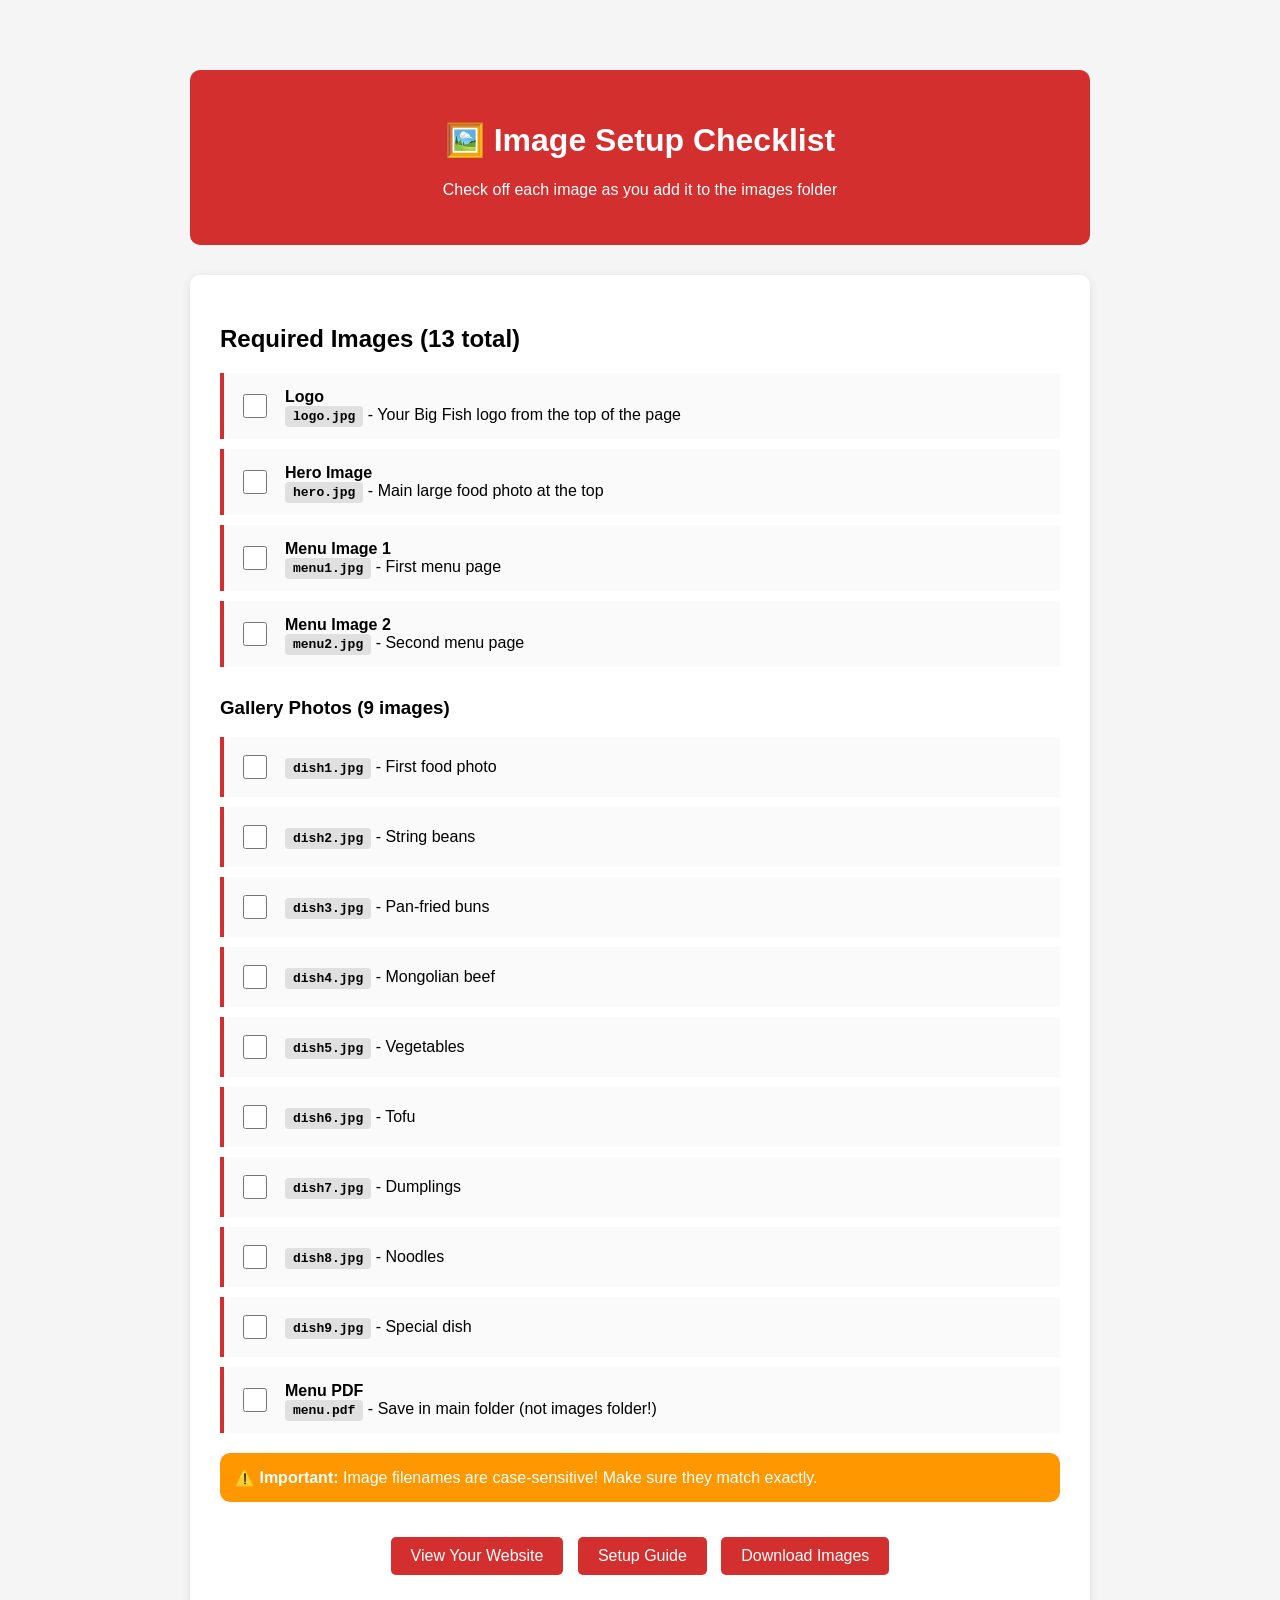
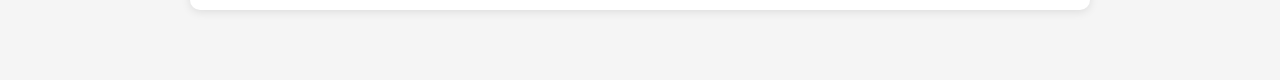
==== IMAGE-SETUP-HELPER.html @ f3a39eae "Add files via upload" ====
<!DOCTYPE html>
<html lang="en">
<head>
    <meta charset="UTF-8">
    <meta name="viewport" content="width=device-width, initial-scale=1.0">
    <title>Image Setup Helper - Big Fish</title>
    <style>
        body {
            font-family: Arial, sans-serif;
            max-width: 900px;
            margin: 50px auto;
            padding: 20px;
            background: #f5f5f5;
        }
        .header {
            background: #d32f2f;
            color: white;
            padding: 30px;
            border-radius: 10px;
            margin-bottom: 30px;
            text-align: center;
        }
        .checklist {
            background: white;
            padding: 30px;
            border-radius: 10px;
            box-shadow: 0 2px 10px rgba(0,0,0,0.1);
        }
        .item {
            padding: 15px;
            margin: 10px 0;
            border-left: 4px solid #d32f2f;
            background: #fafafa;
            display: flex;
            align-items: center;
            gap: 15px;
        }
        .checkbox {
            width: 24px;
            height: 24px;
            cursor: pointer;
        }
        .item-text {
            flex: 1;
        }
        .filename {
            font-family: monospace;
            background: #e0e0e0;
            padding: 3px 8px;
            border-radius: 4px;
            font-weight: bold;
        }
        .status {
            background: #4caf50;
            color: white;
            padding: 15px;
            border-radius: 10px;
            margin-top: 20px;
            text-align: center;
            font-weight: bold;
        }
        .warning {
            background: #ff9800;
            color: white;
            padding: 15px;
            border-radius: 10px;
            margin-top: 20px;
        }
        .link-button {
            display: inline-block;
            background: #d32f2f;
            color: white;
            padding: 10px 20px;
            text-decoration: none;
            border-radius: 5px;
            margin: 5px;
        }
        .link-button:hover {
            background: #c62828;
        }
    </style>
</head>
<body>
    <div class="header">
        <h1>🖼️ Image Setup Checklist</h1>
        <p>Check off each image as you add it to the images folder</p>
    </div>

    <div class="checklist">
        <h2>Required Images (13 total)</h2>
        
        <div class="item">
            <input type="checkbox" class="checkbox" id="logo">
            <label for="logo" class="item-text">
                <strong>Logo</strong><br>
                <span class="filename">logo.jpg</span> - Your Big Fish logo from the top of the page
            </label>
        </div>

        <div class="item">
            <input type="checkbox" class="checkbox" id="hero">
            <label for="hero" class="item-text">
                <strong>Hero Image</strong><br>
                <span class="filename">hero.jpg</span> - Main large food photo at the top
            </label>
        </div>

        <div class="item">
            <input type="checkbox" class="checkbox" id="menu1">
            <label for="menu1" class="item-text">
                <strong>Menu Image 1</strong><br>
                <span class="filename">menu1.jpg</span> - First menu page
            </label>
        </div>

        <div class="item">
            <input type="checkbox" class="checkbox" id="menu2">
            <label for="menu2" class="item-text">
                <strong>Menu Image 2</strong><br>
                <span class="filename">menu2.jpg</span> - Second menu page
            </label>
        </div>

        <h3 style="margin-top: 30px;">Gallery Photos (9 images)</h3>

        <div class="item">
            <input type="checkbox" class="checkbox" id="dish1">
            <label for="dish1" class="item-text">
                <span class="filename">dish1.jpg</span> - First food photo
            </label>
        </div>

        <div class="item">
            <input type="checkbox" class="checkbox" id="dish2">
            <label for="dish2" class="item-text">
                <span class="filename">dish2.jpg</span> - String beans
            </label>
        </div>

        <div class="item">
            <input type="checkbox" class="checkbox" id="dish3">
            <label for="dish3" class="item-text">
                <span class="filename">dish3.jpg</span> - Pan-fried buns
            </label>
        </div>

        <div class="item">
            <input type="checkbox" class="checkbox" id="dish4">
            <label for="dish4" class="item-text">
                <span class="filename">dish4.jpg</span> - Mongolian beef
            </label>
        </div>

        <div class="item">
            <input type="checkbox" class="checkbox" id="dish5">
            <label for="dish5" class="item-text">
                <span class="filename">dish5.jpg</span> - Vegetables
            </label>
        </div>

        <div class="item">
            <input type="checkbox" class="checkbox" id="dish6">
            <label for="dish6" class="item-text">
                <span class="filename">dish6.jpg</span> - Tofu
            </label>
        </div>

        <div class="item">
            <input type="checkbox" class="checkbox" id="dish7">
            <label for="dish7" class="item-text">
                <span class="filename">dish7.jpg</span> - Dumplings
            </label>
        </div>

        <div class="item">
            <input type="checkbox" class="checkbox" id="dish8">
            <label for="dish8" class="item-text">
                <span class="filename">dish8.jpg</span> - Noodles
            </label>
        </div>

        <div class="item">
            <input type="checkbox" class="checkbox" id="dish9">
            <label for="dish9" class="item-text">
                <span class="filename">dish9.jpg</span> - Special dish
            </label>
        </div>

        <div class="item">
            <input type="checkbox" class="checkbox" id="pdf">
            <label for="pdf" class="item-text">
                <strong>Menu PDF</strong><br>
                <span class="filename">menu.pdf</span> - Save in main folder (not images folder!)
            </label>
        </div>

        <div id="status" style="display:none;" class="status">
            ✅ All images ready! You can now upload to Netlify!
        </div>

        <div class="warning">
            <strong>⚠️ Important:</strong> Image filenames are case-sensitive! Make sure they match exactly.
        </div>

        <div style="margin-top: 30px; text-align: center;">
            <a href="index.html" class="link-button">View Your Website</a>
            <a href="SETUP-GUIDE.md" class="link-button">Setup Guide</a>
            <a href="IMAGE-DOWNLOAD-GUIDE.md" class="link-button">Download Images</a>
        </div>
    </div>

    <script>
        // Track checkbox progress
        const checkboxes = document.querySelectorAll('.checkbox');
        const status = document.getElementById('status');

        function updateProgress() {
            const total = checkboxes.length;
            const checked = Array.from(checkboxes).filter(cb => cb.checked).length;
            
            if (checked === total) {
                status.style.display = 'block';
            } else {
                status.style.display = 'none';
            }
            
            // Save state
            localStorage.setItem('imageProgress', JSON.stringify(
                Array.from(checkboxes).map(cb => cb.checked)
            ));
        }

        // Restore saved state
        const saved = localStorage.getItem('imageProgress');
        if (saved) {
            const states = JSON.parse(saved);
            checkboxes.forEach((cb, i) => {
                cb.checked = states[i] || false;
            });
            updateProgress();
        }

        checkboxes.forEach(cb => {
            cb.addEventListener('change', updateProgress);
        });
    </script>
</body>
</html>
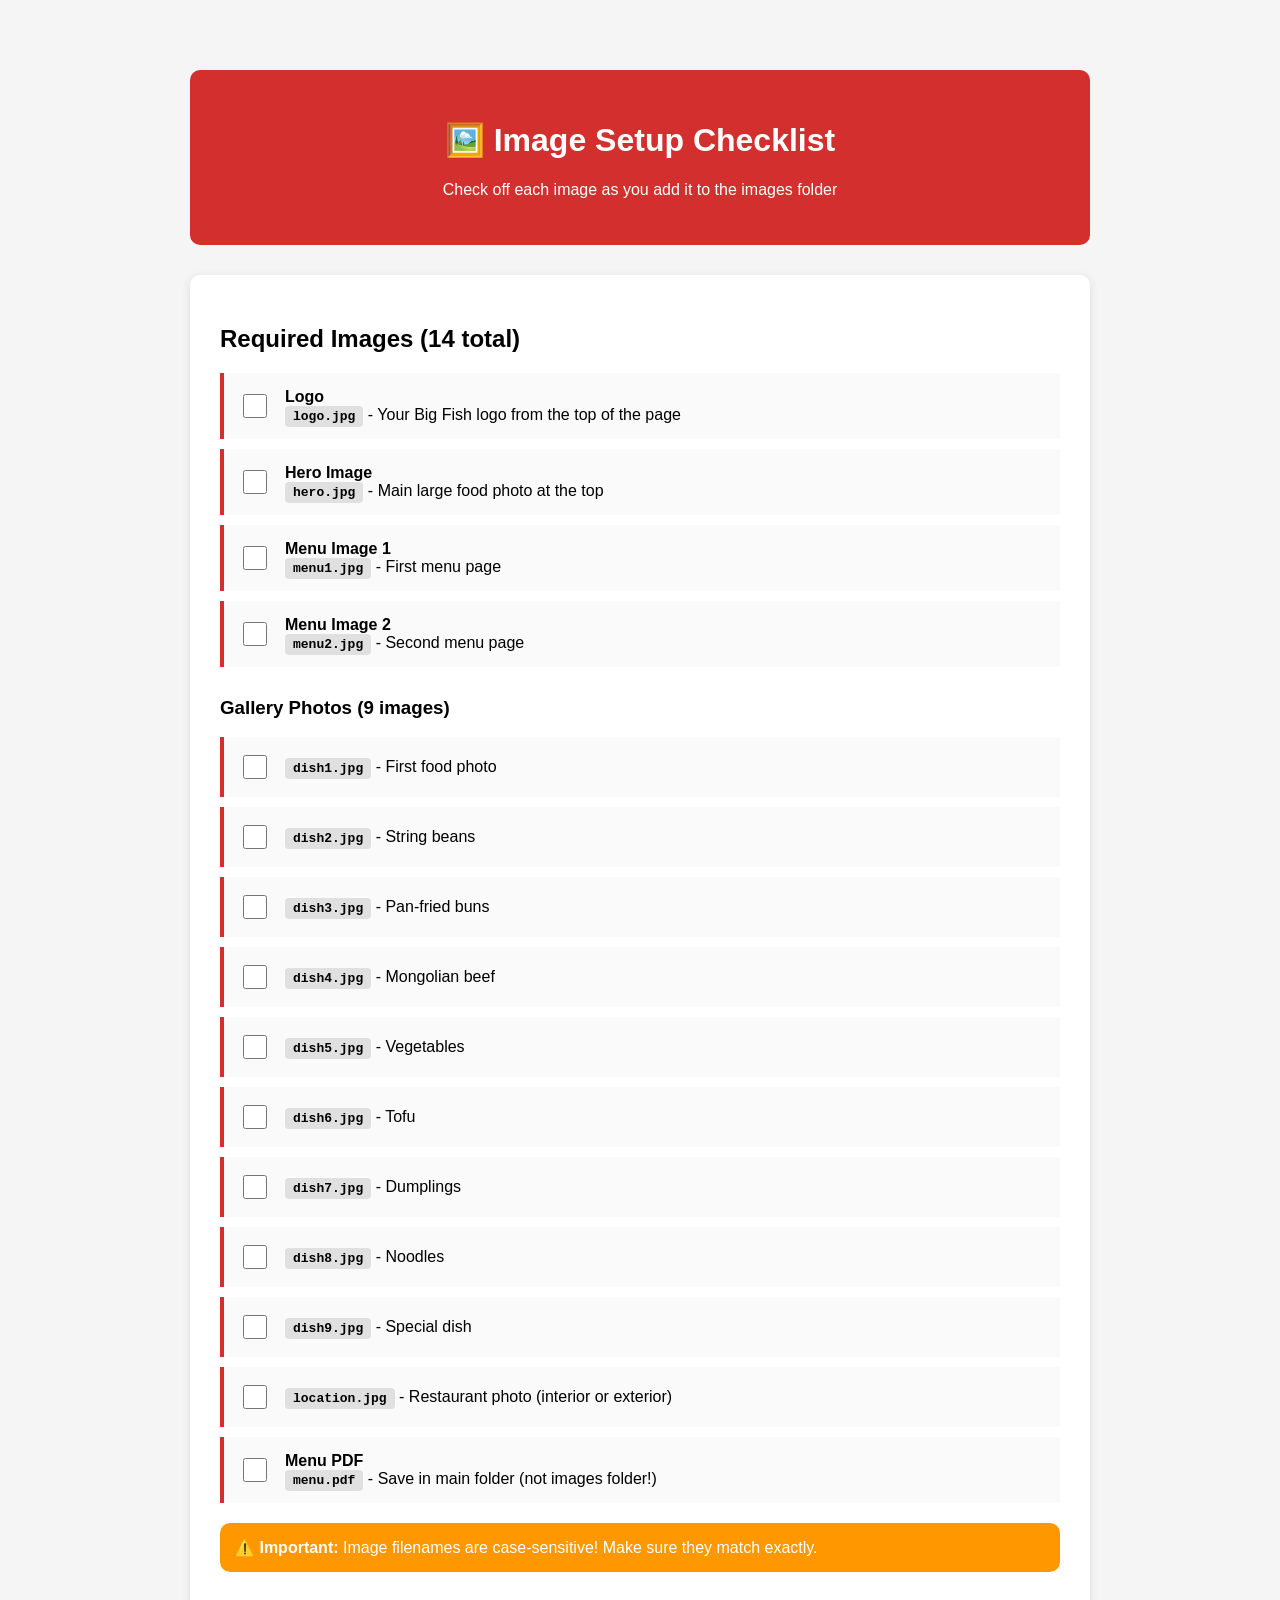
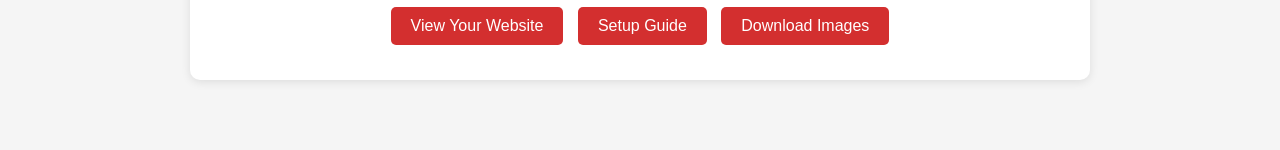
==== commit 00e99e16: "Add files via upload" ====
--- a/IMAGE-SETUP-HELPER.html
+++ b/IMAGE-SETUP-HELPER.html
@@ -87,7 +87,7 @@
     </div>
 
     <div class="checklist">
-        <h2>Required Images (13 total)</h2>
+        <h2>Required Images (14 total)</h2>
         
         <div class="item">
             <input type="checkbox" class="checkbox" id="logo">
@@ -183,6 +183,13 @@
             <input type="checkbox" class="checkbox" id="dish9">
             <label for="dish9" class="item-text">
                 <span class="filename">dish9.jpg</span> - Special dish
+            </label>
+        </div>
+
+        <div class="item">
+            <input type="checkbox" class="checkbox" id="location">
+            <label for="location" class="item-text">
+                <span class="filename">location.jpg</span> - Restaurant photo (interior or exterior)
             </label>
         </div>
 
